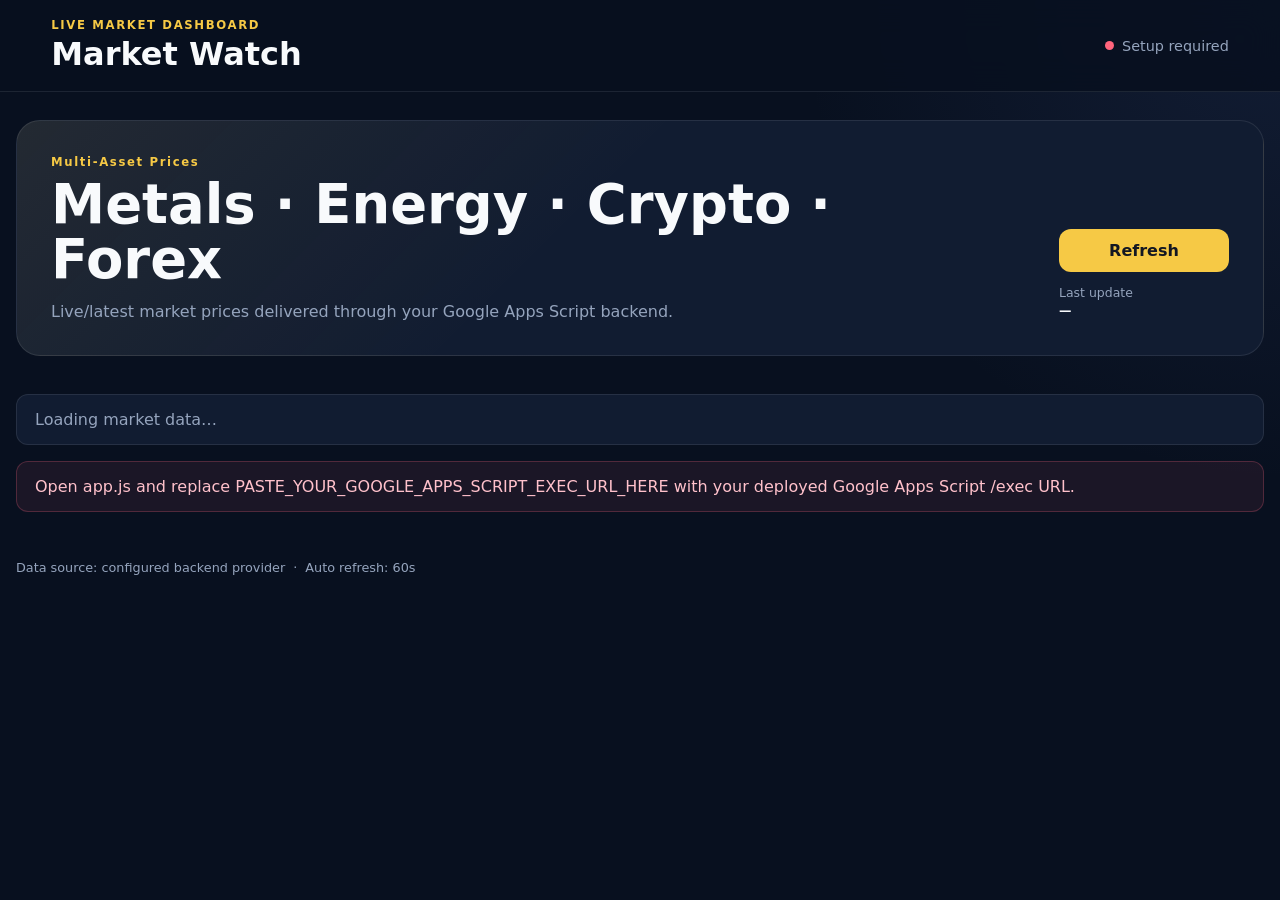
==== github-ready/index.html @ f9d018e9 "Add files via upload" ====
<!DOCTYPE html>
<html lang="en">
<head>
  <meta charset="UTF-8" />
  <meta name="viewport" content="width=device-width, initial-scale=1.0" />
  <meta name="theme-color" content="#0b1120" />
  <title>Market Watch</title>
  <link rel="stylesheet" href="style.css" />
</head>
<body>
  <header class="topbar">
    <div>
      <div class="eyebrow">LIVE MARKET DASHBOARD</div>
      <h1>Market Watch</h1>
    </div>

    <div class="status-wrap">
      <span id="statusDot" class="status-dot"></span>
      <span id="connectionStatus">Connecting…</span>
    </div>
  </header>

  <main class="container">
    <section class="hero">
      <div>
        <div class="hero-label">Multi-Asset Prices</div>
        <div class="hero-title">Metals · Energy · Crypto · Forex</div>
        <p>
          Live/latest market prices delivered through your Google Apps Script backend.
        </p>
      </div>

      <div class="hero-actions">
        <button id="refreshBtn" class="btn" type="button">Refresh</button>
        <div class="updated">
          Last update<br />
          <strong id="lastUpdated">—</strong>
        </div>
      </div>
    </section>

    <nav id="filters" class="filters" aria-label="Market categories"></nav>

    <section>
      <div id="loading" class="notice">Loading market data…</div>
      <div id="errorBox" class="notice error hidden"></div>
      <div id="marketGrid" class="market-grid"></div>
    </section>

    <footer>
      <span>Data source: configured backend provider</span>
      <span>·</span>
      <span>Auto refresh: <span id="refreshLabel">60</span>s</span>
    </footer>
  </main>

  <template id="cardTemplate">
    <article class="market-card">
      <div class="card-head">
        <div>
          <div class="symbol"></div>
          <div class="name"></div>
        </div>
        <div class="category-pill"></div>
      </div>

      <div class="price"></div>
      <div class="change"></div>

      <div class="stats">
        <div>
          <span>Open</span>
          <strong class="open">—</strong>
        </div>
        <div>
          <span>High</span>
          <strong class="high">—</strong>
        </div>
        <div>
          <span>Low</span>
          <strong class="low">—</strong>
        </div>
        <div>
          <span>Prev.</span>
          <strong class="prev">—</strong>
        </div>
      </div>

      <div class="card-error hidden"></div>
    </article>
  </template>

  <script src="app.js"></script>
</body>
</html>
---- github-ready/style.css ----
* {
  box-sizing: border-box;
}

:root {
  --bg: #08101f;
  --panel: #111c31;
  --panel-2: #16233c;
  --text: #f8fafc;
  --muted: #95a4bd;
  --border: rgba(255, 255, 255, 0.09);
  --accent: #f6c945;
  --green: #39d98a;
  --red: #ff647c;
}

html,
body {
  min-height: 100%;
}

body {
  margin: 0;
  background:
    radial-gradient(circle at top right, rgba(72, 98, 165, 0.16), transparent 30rem),
    var(--bg);
  color: var(--text);
  font-family:
    Inter, ui-sans-serif, system-ui, -apple-system,
    BlinkMacSystemFont, "Segoe UI", sans-serif;
}

button {
  font: inherit;
}

.topbar {
  min-height: 86px;
  padding: 18px clamp(18px, 4vw, 56px);
  border-bottom: 1px solid var(--border);
  display: flex;
  align-items: center;
  justify-content: space-between;
  gap: 20px;
  backdrop-filter: blur(16px);
  position: sticky;
  top: 0;
  z-index: 10;
  background: rgba(8, 16, 31, 0.86);
}

.eyebrow,
.hero-label {
  color: var(--accent);
  font-size: 0.73rem;
  letter-spacing: 0.14em;
  font-weight: 800;
}

h1 {
  margin: 3px 0 0;
  font-size: clamp(1.35rem, 3vw, 2rem);
}

.status-wrap {
  display: flex;
  align-items: center;
  gap: 8px;
  color: var(--muted);
  font-size: 0.9rem;
}

.status-dot {
  width: 9px;
  height: 9px;
  border-radius: 50%;
  background: #718096;
}

.status-dot.online {
  background: var(--green);
  box-shadow: 0 0 12px rgba(57, 217, 138, 0.7);
}

.status-dot.offline {
  background: var(--red);
}

.container {
  width: min(1280px, calc(100% - 32px));
  margin: 28px auto 0;
}

.hero {
  display: flex;
  justify-content: space-between;
  align-items: flex-end;
  gap: 28px;
  padding: clamp(22px, 4vw, 34px);
  border: 1px solid var(--border);
  border-radius: 24px;
  background:
    linear-gradient(135deg, rgba(246, 201, 69, 0.08), transparent 45%),
    var(--panel);
}

.hero-title {
  margin-top: 8px;
  font-size: clamp(1.65rem, 5vw, 3.4rem);
  line-height: 1.02;
  font-weight: 800;
  max-width: 800px;
}

.hero p {
  margin: 14px 0 0;
  color: var(--muted);
}

.hero-actions {
  min-width: 170px;
  display: grid;
  gap: 12px;
}

.updated {
  color: var(--muted);
  font-size: 0.78rem;
  line-height: 1.5;
}

.updated strong {
  color: var(--text);
}

.btn,
.filter-btn {
  border: 1px solid var(--border);
  color: var(--text);
  cursor: pointer;
  transition: 0.18s ease;
}

.btn {
  border: 0;
  background: var(--accent);
  color: #131722;
  font-weight: 800;
  padding: 12px 18px;
  border-radius: 12px;
}

.btn:hover {
  transform: translateY(-1px);
}

.btn:disabled {
  cursor: wait;
  opacity: 0.6;
}

.filters {
  display: flex;
  gap: 8px;
  overflow-x: auto;
  padding: 22px 0 16px;
  scrollbar-width: thin;
}

.filter-btn {
  white-space: nowrap;
  background: transparent;
  color: var(--muted);
  padding: 9px 14px;
  border-radius: 999px;
}

.filter-btn:hover,
.filter-btn.active {
  background: var(--panel-2);
  color: var(--text);
  border-color: rgba(246, 201, 69, 0.4);
}

.market-grid {
  display: grid;
  grid-template-columns: repeat(3, minmax(0, 1fr));
  gap: 16px;
}

.market-card {
  min-width: 0;
  padding: 20px;
  border-radius: 18px;
  background: var(--panel);
  border: 1px solid var(--border);
}

.market-card:hover {
  border-color: rgba(246, 201, 69, 0.28);
}

.card-head {
  display: flex;
  justify-content: space-between;
  align-items: flex-start;
  gap: 10px;
}

.symbol {
  font-size: 1.05rem;
  font-weight: 850;
}

.name {
  color: var(--muted);
  font-size: 0.83rem;
  margin-top: 3px;
}

.category-pill {
  padding: 5px 8px;
  border-radius: 7px;
  background: var(--panel-2);
  color: var(--muted);
  font-size: 0.7rem;
}

.price {
  margin-top: 27px;
  font-size: clamp(1.65rem, 5vw, 2.4rem);
  font-weight: 850;
  letter-spacing: -0.035em;
}

.change {
  min-height: 24px;
  margin-top: 6px;
  font-size: 0.92rem;
  font-weight: 700;
}

.positive {
  color: var(--green);
}

.negative {
  color: var(--red);
}

.neutral {
  color: var(--muted);
}

.stats {
  margin-top: 20px;
  padding-top: 15px;
  border-top: 1px solid var(--border);
  display: grid;
  grid-template-columns: repeat(4, 1fr);
  gap: 9px;
}

.stats span,
.stats strong {
  display: block;
}

.stats span {
  color: var(--muted);
  font-size: 0.69rem;
  margin-bottom: 5px;
}

.stats strong {
  font-size: 0.8rem;
  overflow: hidden;
  text-overflow: ellipsis;
}

.notice {
  grid-column: 1 / -1;
  padding: 15px 18px;
  border: 1px solid var(--border);
  background: var(--panel);
  border-radius: 12px;
  color: var(--muted);
  margin-bottom: 16px;
}

.notice.error,
.card-error {
  color: #ffc1cb;
  border-color: rgba(255, 100, 124, 0.24);
  background: rgba(255, 100, 124, 0.08);
}

.card-error {
  margin-top: 16px;
  padding: 11px;
  border: 1px solid rgba(255, 100, 124, 0.24);
  border-radius: 9px;
  font-size: 0.8rem;
}

.has-error {
  opacity: 0.82;
}

.hidden {
  display: none !important;
}

footer {
  color: var(--muted);
  padding: 32px 0 40px;
  font-size: 0.8rem;
  display: flex;
  gap: 8px;
  flex-wrap: wrap;
}

@media (max-width: 980px) {
  .market-grid {
    grid-template-columns: repeat(2, minmax(0, 1fr));
  }
}

@media (max-width: 680px) {
  .topbar {
    min-height: 72px;
  }

  .status-wrap {
    font-size: 0.76rem;
  }

  .container {
    width: min(100% - 20px, 1280px);
    margin-top: 12px;
  }

  .hero {
    align-items: stretch;
    flex-direction: column;
    border-radius: 18px;
  }

  .hero-actions {
    grid-template-columns: auto 1fr;
    align-items: center;
  }

  .market-grid {
    grid-template-columns: 1fr;
  }

  .market-card {
    padding: 18px;
  }
}
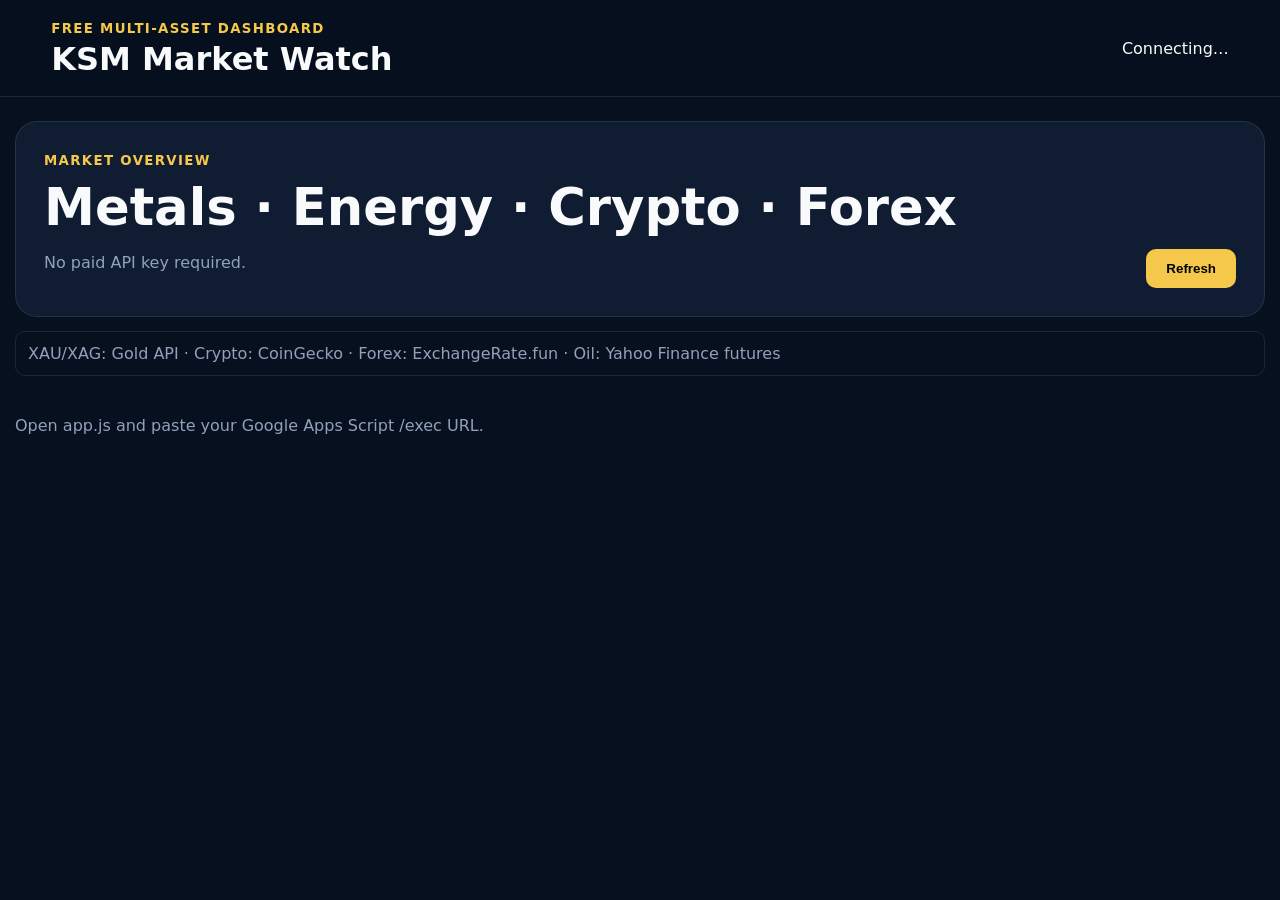
==== commit 94d85c30: "Add files via upload" ====
--- a/github-ready/index.html
+++ b/github-ready/index.html
@@ -1,95 +1,6 @@
-<!DOCTYPE html>
-<html lang="en">
-<head>
-  <meta charset="UTF-8" />
-  <meta name="viewport" content="width=device-width, initial-scale=1.0" />
-  <meta name="theme-color" content="#0b1120" />
-  <title>Market Watch</title>
-  <link rel="stylesheet" href="style.css" />
-</head>
-<body>
-  <header class="topbar">
-    <div>
-      <div class="eyebrow">LIVE MARKET DASHBOARD</div>
-      <h1>Market Watch</h1>
-    </div>
-
-    <div class="status-wrap">
-      <span id="statusDot" class="status-dot"></span>
-      <span id="connectionStatus">Connecting…</span>
-    </div>
-  </header>
-
-  <main class="container">
-    <section class="hero">
-      <div>
-        <div class="hero-label">Multi-Asset Prices</div>
-        <div class="hero-title">Metals · Energy · Crypto · Forex</div>
-        <p>
-          Live/latest market prices delivered through your Google Apps Script backend.
-        </p>
-      </div>
-
-      <div class="hero-actions">
-        <button id="refreshBtn" class="btn" type="button">Refresh</button>
-        <div class="updated">
-          Last update<br />
-          <strong id="lastUpdated">—</strong>
-        </div>
-      </div>
-    </section>
-
-    <nav id="filters" class="filters" aria-label="Market categories"></nav>
-
-    <section>
-      <div id="loading" class="notice">Loading market data…</div>
-      <div id="errorBox" class="notice error hidden"></div>
-      <div id="marketGrid" class="market-grid"></div>
-    </section>
-
-    <footer>
-      <span>Data source: configured backend provider</span>
-      <span>·</span>
-      <span>Auto refresh: <span id="refreshLabel">60</span>s</span>
-    </footer>
-  </main>
-
-  <template id="cardTemplate">
-    <article class="market-card">
-      <div class="card-head">
-        <div>
-          <div class="symbol"></div>
-          <div class="name"></div>
-        </div>
-        <div class="category-pill"></div>
-      </div>
-
-      <div class="price"></div>
-      <div class="change"></div>
-
-      <div class="stats">
-        <div>
-          <span>Open</span>
-          <strong class="open">—</strong>
-        </div>
-        <div>
-          <span>High</span>
-          <strong class="high">—</strong>
-        </div>
-        <div>
-          <span>Low</span>
-          <strong class="low">—</strong>
-        </div>
-        <div>
-          <span>Prev.</span>
-          <strong class="prev">—</strong>
-        </div>
-      </div>
-
-      <div class="card-error hidden"></div>
-    </article>
-  </template>
-
-  <script src="app.js"></script>
-</body>
-</html>
+<!doctype html><html><head><meta charset="utf-8"><meta name="viewport" content="width=device-width,initial-scale=1"><title>KSM Market Watch</title><link rel="stylesheet" href="style.css"></head><body>
+<header><div><small>FREE MULTI-ASSET DASHBOARD</small><h1>KSM Market Watch</h1></div><div id="status">Connecting…</div></header>
+<main><section class="hero"><div><small>MARKET OVERVIEW</small><h2>Metals · Energy · Crypto · Forex</h2><p>No paid API key required.</p></div><button id="refresh">Refresh</button></section>
+<div class="note">XAU/XAG: Gold API · Crypto: CoinGecko · Forex: ExchangeRate.fun · Oil: Yahoo Finance futures</div>
+<nav id="filters"></nav><div id="msg">Loading…</div><section id="grid"></section></main>
+<script src="app.js"></script></body></html>
--- a/github-ready/style.css
+++ b/github-ready/style.css
@@ -1,361 +1 @@
-* {
-  box-sizing: border-box;
-}
-
-:root {
-  --bg: #08101f;
-  --panel: #111c31;
-  --panel-2: #16233c;
-  --text: #f8fafc;
-  --muted: #95a4bd;
-  --border: rgba(255, 255, 255, 0.09);
-  --accent: #f6c945;
-  --green: #39d98a;
-  --red: #ff647c;
-}
-
-html,
-body {
-  min-height: 100%;
-}
-
-body {
-  margin: 0;
-  background:
-    radial-gradient(circle at top right, rgba(72, 98, 165, 0.16), transparent 30rem),
-    var(--bg);
-  color: var(--text);
-  font-family:
-    Inter, ui-sans-serif, system-ui, -apple-system,
-    BlinkMacSystemFont, "Segoe UI", sans-serif;
-}
-
-button {
-  font: inherit;
-}
-
-.topbar {
-  min-height: 86px;
-  padding: 18px clamp(18px, 4vw, 56px);
-  border-bottom: 1px solid var(--border);
-  display: flex;
-  align-items: center;
-  justify-content: space-between;
-  gap: 20px;
-  backdrop-filter: blur(16px);
-  position: sticky;
-  top: 0;
-  z-index: 10;
-  background: rgba(8, 16, 31, 0.86);
-}
-
-.eyebrow,
-.hero-label {
-  color: var(--accent);
-  font-size: 0.73rem;
-  letter-spacing: 0.14em;
-  font-weight: 800;
-}
-
-h1 {
-  margin: 3px 0 0;
-  font-size: clamp(1.35rem, 3vw, 2rem);
-}
-
-.status-wrap {
-  display: flex;
-  align-items: center;
-  gap: 8px;
-  color: var(--muted);
-  font-size: 0.9rem;
-}
-
-.status-dot {
-  width: 9px;
-  height: 9px;
-  border-radius: 50%;
-  background: #718096;
-}
-
-.status-dot.online {
-  background: var(--green);
-  box-shadow: 0 0 12px rgba(57, 217, 138, 0.7);
-}
-
-.status-dot.offline {
-  background: var(--red);
-}
-
-.container {
-  width: min(1280px, calc(100% - 32px));
-  margin: 28px auto 0;
-}
-
-.hero {
-  display: flex;
-  justify-content: space-between;
-  align-items: flex-end;
-  gap: 28px;
-  padding: clamp(22px, 4vw, 34px);
-  border: 1px solid var(--border);
-  border-radius: 24px;
-  background:
-    linear-gradient(135deg, rgba(246, 201, 69, 0.08), transparent 45%),
-    var(--panel);
-}
-
-.hero-title {
-  margin-top: 8px;
-  font-size: clamp(1.65rem, 5vw, 3.4rem);
-  line-height: 1.02;
-  font-weight: 800;
-  max-width: 800px;
-}
-
-.hero p {
-  margin: 14px 0 0;
-  color: var(--muted);
-}
-
-.hero-actions {
-  min-width: 170px;
-  display: grid;
-  gap: 12px;
-}
-
-.updated {
-  color: var(--muted);
-  font-size: 0.78rem;
-  line-height: 1.5;
-}
-
-.updated strong {
-  color: var(--text);
-}
-
-.btn,
-.filter-btn {
-  border: 1px solid var(--border);
-  color: var(--text);
-  cursor: pointer;
-  transition: 0.18s ease;
-}
-
-.btn {
-  border: 0;
-  background: var(--accent);
-  color: #131722;
-  font-weight: 800;
-  padding: 12px 18px;
-  border-radius: 12px;
-}
-
-.btn:hover {
-  transform: translateY(-1px);
-}
-
-.btn:disabled {
-  cursor: wait;
-  opacity: 0.6;
-}
-
-.filters {
-  display: flex;
-  gap: 8px;
-  overflow-x: auto;
-  padding: 22px 0 16px;
-  scrollbar-width: thin;
-}
-
-.filter-btn {
-  white-space: nowrap;
-  background: transparent;
-  color: var(--muted);
-  padding: 9px 14px;
-  border-radius: 999px;
-}
-
-.filter-btn:hover,
-.filter-btn.active {
-  background: var(--panel-2);
-  color: var(--text);
-  border-color: rgba(246, 201, 69, 0.4);
-}
-
-.market-grid {
-  display: grid;
-  grid-template-columns: repeat(3, minmax(0, 1fr));
-  gap: 16px;
-}
-
-.market-card {
-  min-width: 0;
-  padding: 20px;
-  border-radius: 18px;
-  background: var(--panel);
-  border: 1px solid var(--border);
-}
-
-.market-card:hover {
-  border-color: rgba(246, 201, 69, 0.28);
-}
-
-.card-head {
-  display: flex;
-  justify-content: space-between;
-  align-items: flex-start;
-  gap: 10px;
-}
-
-.symbol {
-  font-size: 1.05rem;
-  font-weight: 850;
-}
-
-.name {
-  color: var(--muted);
-  font-size: 0.83rem;
-  margin-top: 3px;
-}
-
-.category-pill {
-  padding: 5px 8px;
-  border-radius: 7px;
-  background: var(--panel-2);
-  color: var(--muted);
-  font-size: 0.7rem;
-}
-
-.price {
-  margin-top: 27px;
-  font-size: clamp(1.65rem, 5vw, 2.4rem);
-  font-weight: 850;
-  letter-spacing: -0.035em;
-}
-
-.change {
-  min-height: 24px;
-  margin-top: 6px;
-  font-size: 0.92rem;
-  font-weight: 700;
-}
-
-.positive {
-  color: var(--green);
-}
-
-.negative {
-  color: var(--red);
-}
-
-.neutral {
-  color: var(--muted);
-}
-
-.stats {
-  margin-top: 20px;
-  padding-top: 15px;
-  border-top: 1px solid var(--border);
-  display: grid;
-  grid-template-columns: repeat(4, 1fr);
-  gap: 9px;
-}
-
-.stats span,
-.stats strong {
-  display: block;
-}
-
-.stats span {
-  color: var(--muted);
-  font-size: 0.69rem;
-  margin-bottom: 5px;
-}
-
-.stats strong {
-  font-size: 0.8rem;
-  overflow: hidden;
-  text-overflow: ellipsis;
-}
-
-.notice {
-  grid-column: 1 / -1;
-  padding: 15px 18px;
-  border: 1px solid var(--border);
-  background: var(--panel);
-  border-radius: 12px;
-  color: var(--muted);
-  margin-bottom: 16px;
-}
-
-.notice.error,
-.card-error {
-  color: #ffc1cb;
-  border-color: rgba(255, 100, 124, 0.24);
-  background: rgba(255, 100, 124, 0.08);
-}
-
-.card-error {
-  margin-top: 16px;
-  padding: 11px;
-  border: 1px solid rgba(255, 100, 124, 0.24);
-  border-radius: 9px;
-  font-size: 0.8rem;
-}
-
-.has-error {
-  opacity: 0.82;
-}
-
-.hidden {
-  display: none !important;
-}
-
-footer {
-  color: var(--muted);
-  padding: 32px 0 40px;
-  font-size: 0.8rem;
-  display: flex;
-  gap: 8px;
-  flex-wrap: wrap;
-}
-
-@media (max-width: 980px) {
-  .market-grid {
-    grid-template-columns: repeat(2, minmax(0, 1fr));
-  }
-}
-
-@media (max-width: 680px) {
-  .topbar {
-    min-height: 72px;
-  }
-
-  .status-wrap {
-    font-size: 0.76rem;
-  }
-
-  .container {
-    width: min(100% - 20px, 1280px);
-    margin-top: 12px;
-  }
-
-  .hero {
-    align-items: stretch;
-    flex-direction: column;
-    border-radius: 18px;
-  }
-
-  .hero-actions {
-    grid-template-columns: auto 1fr;
-    align-items: center;
-  }
-
-  .market-grid {
-    grid-template-columns: 1fr;
-  }
-
-  .market-card {
-    padding: 18px;
-  }
-}
+*{box-sizing:border-box}body{margin:0;background:#07101e;color:#f8fafc;font-family:system-ui,-apple-system,Segoe UI,sans-serif}header{padding:18px 4vw;border-bottom:1px solid #ffffff18;display:flex;justify-content:space-between;align-items:center;position:sticky;top:0;background:#07101eee;z-index:5}small{color:#91a1bb}header small,.hero small{color:#f5c84b;font-weight:800;letter-spacing:.1em}h1{margin:3px 0 0}main{width:min(1250px,calc(100% - 24px));margin:24px auto}.hero{background:#101c31;border:1px solid #ffffff18;border-radius:22px;padding:28px;display:flex;justify-content:space-between;align-items:end;gap:20px}.hero h2{font-size:clamp(1.8rem,5vw,3.2rem);margin:8px 0}.hero p{color:#91a1bb}.hero button{background:#f5c84b;border:0;border-radius:10px;padding:12px 20px;font-weight:800}.note{margin:14px 0;padding:12px;border:1px solid #ffffff18;border-radius:10px;color:#91a1bb}nav{display:flex;gap:8px;overflow:auto;padding:10px 0 16px}nav button{background:transparent;color:#91a1bb;border:1px solid #ffffff18;border-radius:999px;padding:8px 13px}nav button.active{background:#17253d;color:white;border-color:#f5c84b66}#msg{color:#91a1bb;margin-bottom:12px}#grid{display:grid;grid-template-columns:repeat(3,1fr);gap:14px}article{background:#101c31;border:1px solid #ffffff18;border-radius:17px;padding:18px}.top{display:flex;justify-content:space-between}.top span{font-size:.7rem;color:#91a1bb;background:#17253d;padding:5px 8px;border-radius:7px}article h3{font-size:2rem;margin:24px 0 6px}.green{color:#31d68a}.red{color:#ff6279}.muted{color:#91a1bb}.stats{display:grid;grid-template-columns:repeat(4,1fr);gap:7px;border-top:1px solid #ffffff18;padding-top:14px;margin-top:16px;color:#91a1bb;font-size:.68rem}.stats b{display:block;color:white;font-size:.77rem;margin-top:4px}article footer{margin-top:13px;color:#91a1bb;font-size:.67rem}@media(max-width:900px){#grid{grid-template-columns:repeat(2,1fr)}}@media(max-width:600px){#grid{grid-template-columns:1fr}.hero{flex-direction:column;align-items:stretch}header{font-size:.8rem}}
